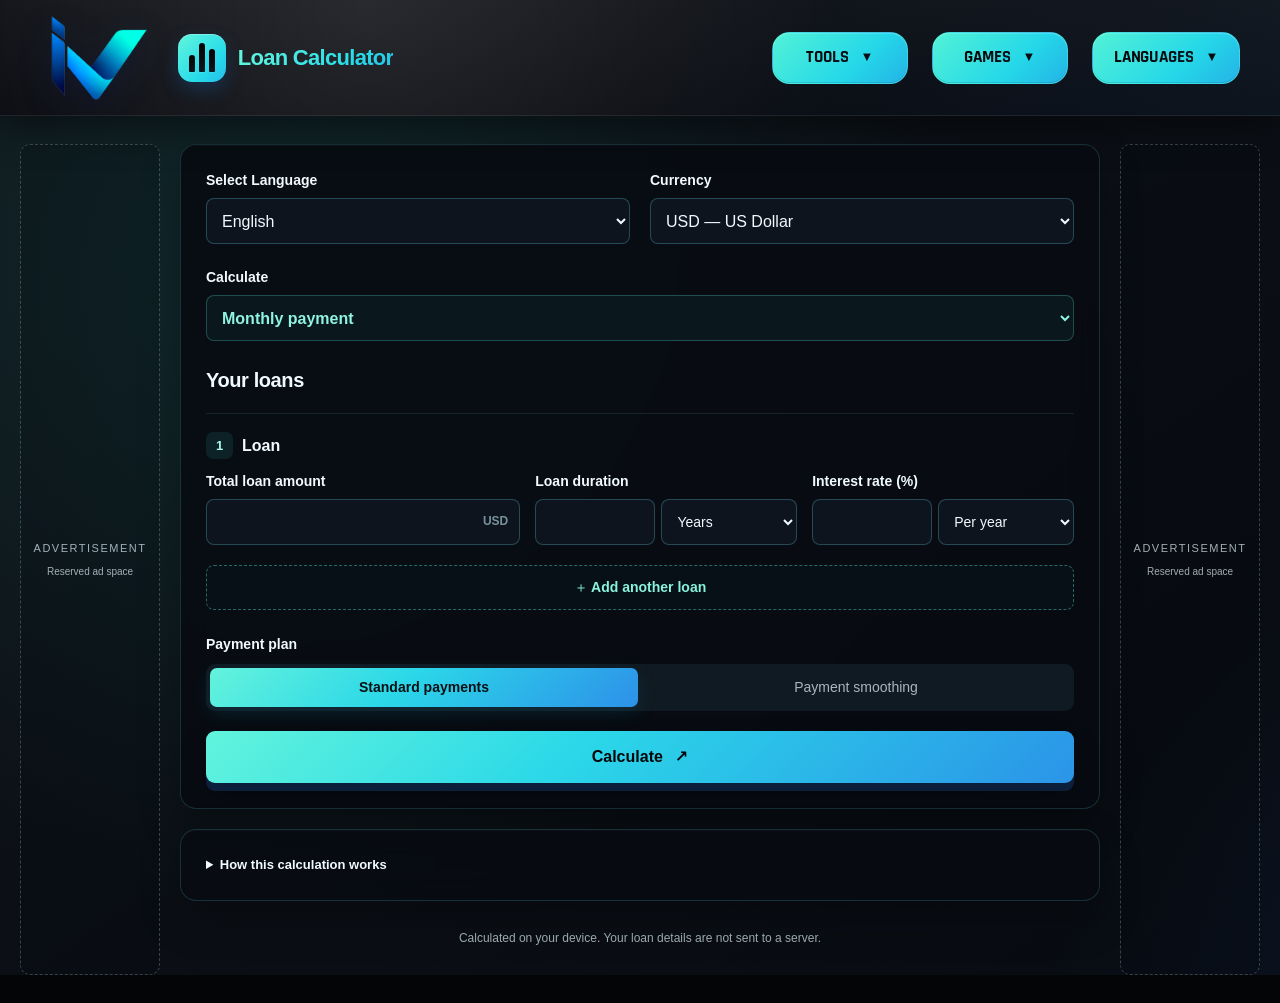
==== tools/loan-calculator/index.html @ 901861de "Add files via upload" ====
<!doctype html>
<html lang="en"><head><meta charset="utf-8"><meta name="viewport" content="width=device-width,initial-scale=1"><meta name="description" content="Compare monthly payments across multiple loans, with payment smoothing and a complete repayment schedule."><title>Loan Calculator</title><link rel="preconnect" href="https://fonts.googleapis.com"><link rel="preconnect" href="https://fonts.gstatic.com" crossorigin><link href="https://fonts.googleapis.com/css2?family=Rajdhani:wght@600;700&display=swap" rel="stylesheet"><link rel="icon" href="favicon.svg" type="image/svg+xml"><link rel="stylesheet" href="style.css"><script defer src="i18n.js"></script><script defer src="finance.js"></script><script defer src="pdf.js"></script><script defer src="excel.js"></script><script defer src="app.js"></script></head><body><div id="app"></div><noscript>This calculator requires JavaScript. / Esta calculadora precisa de JavaScript.</noscript></body></html>
---- tools/loan-calculator/style.css ----
* {
  box-sizing: border-box;
}

:root {
  font-family: Inter, Arial, system-ui, sans-serif;
  color: #eefaff;
  background: #030507;
  font-synthesis: none;
}

html {
  min-height: 100%;
  background: #030507;
}

body {
  margin: 0;
  min-height: 100vh;
  font-size: 16px;
  line-height: 1.5;
  color: #eefaff;
  background:
    radial-gradient(circle at 15% 18%, rgba(41, 222, 204, 0.12), transparent 30%),
    radial-gradient(circle at 82% 72%, rgba(38, 112, 255, 0.14), transparent 32%),
    radial-gradient(circle at 48% 108%, rgba(65, 114, 163, 0.09), transparent 38%),
    linear-gradient(145deg, #101319 0%, #090d13 38%, #05080d 68%, #010203 100%);
  background-size: 160% 160%, 160% 160%, 180% 180%, 220% 220%;
  animation: darkPageGlow 6s ease-in-out infinite alternate;
}

button,
input,
select {
  font: inherit;
}

button,
select {
  cursor: pointer;
}

button,
input,
select,
summary {
  outline-offset: 4px;
}

button:focus-visible,
input:focus-visible,
select:focus-visible,
summary:focus-visible {
  outline: 3px solid #177e69;
}

button {
  border: 0;
}

/* HEADER */

.site-header {
  position: relative;
  z-index: 30;
  min-height: 116px;
  padding: 9px clamp(20px, 3.1vw, 54px);
  display: flex;
  align-items: center;
  gap: clamp(18px, 2.2vw, 34px);
  background:
    radial-gradient(circle at 18% 2%, rgba(255,255,255,.10), transparent 28%),
    radial-gradient(circle at 78% 18%, rgba(45,151,199,.10), transparent 34%),
    radial-gradient(circle at 48% 110%, rgba(44,89,140,.13), transparent 40%),
    linear-gradient(180deg,#101217 0%,#080a0f 48%,#020305 100%);
  background-size:160% 160%,170% 170%,180% 180%,220% 220%;
  animation:headerGlow 4.4s ease-in-out infinite alternate;
  box-shadow:0 12px 36px rgba(0,0,0,.48),inset 0 -1px 0 rgba(255,255,255,.08);
}

.header-left { display:flex; align-items:center; gap:20px; min-width:0; }
.invicius-brand { position:relative; width:118px; min-width:118px; height:88px; display:flex; align-items:center; justify-content:center; text-decoration:none; }
.invicius-brand::before { content:none; }
.invicius-brand img { width:100%; height:100%; object-fit:contain; display:block; opacity:1; animation:logoChromatic 6s ease-in-out infinite alternate; filter:saturate(1.16) brightness(1.06) drop-shadow(0 9px 16px rgba(12,27,104,.24)); }

.calc-brand { display:flex; align-items:center; gap:12px; min-width:0; }
.calc-brand-mark { width:48px; height:48px; flex:0 0 auto; border-radius:14px; display:flex; align-items:flex-end; justify-content:center; gap:4px; padding:10px 9px; background:linear-gradient(135deg,#62f5dc 0%,#26dbea 28%,#258fe7 62%,#51efc8 100%); background-size:240% 240%; animation:brandFlow 6s ease-in-out infinite alternate; box-shadow:0 8px 18px rgba(23,94,177,.30),inset 0 1px 0 rgba(255,255,255,.28); }
.calc-brand-mark i { display:block; width:6px; border-radius:3px 3px 1px 1px; background:linear-gradient(135deg,#010203 0%,#0b1016 30%,#18303d 58%,#05070a 100%); background-size:240% 240%; animation:headerInkFlow 4.4s ease-in-out infinite alternate; box-shadow:0 1px 0 rgba(255,255,255,.08); }
.calc-brand-mark i:nth-child(1){height:17px}.calc-brand-mark i:nth-child(2){height:29px}.calc-brand-mark i:nth-child(3){height:23px}
.calc-brand-name { font-size:22px; font-weight:820; line-height:1.1; letter-spacing:-.7px; color:transparent; background:linear-gradient(135deg,#67f7de 0%,#27dce9 30%,#258ee6 64%,#54f0c8 100%); background-size:240% 240%; animation:brandFlow 6s ease-in-out infinite alternate; -webkit-background-clip:text; background-clip:text; white-space:nowrap; }

.header-actions { margin-left:auto; display:flex; align-items:center; justify-content:flex-end; gap:24px; }
.header-menu-wrap { position:relative; }
.header-menu-button { position:relative; min-width:136px; height:52px; display:inline-flex; align-items:center; justify-content:center; gap:12px; padding:0 21px; border:1px solid rgba(107,255,232,.34); border-radius:18px; background:linear-gradient(135deg,#52f2d6 0%,#25d7e8 26%,#248de4 58%,#385fe2 100%); background-size:240% 240%; animation:buttonFlow 6s ease-in-out infinite alternate; box-shadow:inset 0 1px 0 rgba(255,255,255,.16),inset 0 -1px 0 rgba(8,54,122,.16); color:transparent; font-family:"Rajdhani","Segoe UI",ui-sans-serif,sans-serif; font-weight:700; font-size:1.04rem; letter-spacing:.005em; text-transform:uppercase; cursor:pointer; transition:transform .18s ease,filter .18s ease,box-shadow .18s ease; }
.header-menu-button:hover,.header-menu-button:focus-visible { transform:translateY(-3px); filter:brightness(1.1) saturate(1.08); outline:none; box-shadow:inset 0 1px 0 rgba(255,255,255,.18),inset 0 -1px 0 rgba(8,54,122,.18); }
.header-menu-button:active{transform:translateY(2px);box-shadow:inset 0 1px 0 rgba(255,255,255,.12),inset 0 -1px 0 rgba(8,54,122,.20)}
.header-menu-button>span:first-child,.header-chevron { color:transparent; background:linear-gradient(135deg,#010203 0%,#0b1016 28%,#18303d 55%,#070a0e 78%,#010203 100%); background-size:240% 240%; -webkit-background-clip:text; background-clip:text; -webkit-text-fill-color:transparent; animation:headerInkFlow 4.4s ease-in-out infinite alternate; }
.header-menu-button>span:first-child{font-weight:700;letter-spacing:-.01em}.header-chevron { font-size:13px; transition:transform .16s ease; }
.header-menu-wrap.open .header-chevron { transform:rotate(180deg); }
.header-menu-panel { position:absolute; top:calc(100% + 10px); left:0; min-width:250px; padding:9px; border:1px solid rgba(75,218,239,.34); border-radius:17px; background:radial-gradient(circle at 18% 8%,rgba(255,255,255,.08),transparent 28%),radial-gradient(circle at 82% 22%,rgba(46,164,210,.08),transparent 30%),linear-gradient(160deg,rgba(18,21,27,.98),rgba(7,9,13,.99) 58%,rgba(1,2,4,.995)); backdrop-filter:blur(18px); box-shadow:0 22px 50px rgba(0,0,0,.48),inset 0 1px 0 rgba(115,230,255,.10); opacity:0; visibility:hidden; transform:translateY(-7px); transition:opacity .15s ease,transform .15s ease,visibility .15s ease; }
.header-menu-wrap.open .header-menu-panel { opacity:1; visibility:visible; transform:translateY(0); }
.header-menu-panel a,.header-menu-panel button { width:100%; min-height:45px; display:flex; align-items:center; justify-content:space-between; gap:18px; padding:10px 13px; border:0; border-radius:11px; color:transparent; text-decoration:none; text-align:start; background:linear-gradient(135deg,#7bffe8 0%,#3dd8ee 38%,#4ba7ff 72%,#7882ff 100%); -webkit-background-clip:text; background-clip:text; cursor:pointer; font-family:Bahnschrift,"Arial Narrow","Segoe UI",ui-sans-serif,sans-serif; font-weight:680; letter-spacing:.025em; }
.header-menu-panel a:hover,.header-menu-panel a:focus-visible,.header-menu-panel button:hover,.header-menu-panel button:focus-visible { background-color:rgba(58,204,235,.10); outline:none; }
.header-menu-panel small { color:#58dce9; -webkit-text-fill-color:#58dce9; }
.header-language-wrap .header-menu-panel { left:auto; right:0; width:280px; max-height:420px; overflow:auto; }
.header-language-option.active { background-color:rgba(84,215,255,.10); box-shadow:inset 0 0 0 1px rgba(91,228,239,.22); }

@keyframes pageGlow { 0%{background-position:0% 0%,100% 100%,0% 50%} 50%{background-position:26% 18%,74% 82%,52% 50%} 100%{background-position:48% 34%,58% 66%,100% 50%} }
@keyframes brandFlow { 0%{background-position:0% 42%}50%{background-position:58% 58%}100%{background-position:100% 42%} }
@keyframes buttonFlow { 0%{background-position:0% 45%}50%{background-position:58% 55%}100%{background-position:100% 45%} }
@keyframes headerGlow { 0%{background-position:0% 20%,100% 0%,0% 50%,0% 50%}100%{background-position:25% 5%,72% 24%,100% 50%,100% 50%} }

/* =========================================================
   MAIN LAYOUT
   ========================================================= */

.layout {
  width: 100%;
  max-width: none;

  margin: 28px 0;
  padding: 0 20px;

  display: grid;

  /*
    Todo o espaço que sobra é dividido igualmente
    entre a coluna esquerda e a coluna direita.

    A calculadora pode chegar no máximo a 920px.
  */
  grid-template-columns:
    minmax(0, 1fr)
    minmax(0, 920px)
    minmax(0, 1fr);

  gap: 20px;

  /*
    Faz as duas colunas laterais acompanharem
    a altura total da coluna central.
  */
  align-items: stretch;
}

main {
  min-width: 0;
}

/* =========================================================
   DESKTOP AD RAILS
   ========================================================= */

.side-rail {
  width: 100%;
  min-width: 0;

  height: auto;
  min-height: 600px;

  align-self: stretch;

  display: flex;
  flex-direction: column;
  align-items: center;
  justify-content: center;

  border: 1px dashed rgba(235, 249, 255, 0.48);
  border-radius: 10px;

  color: rgba(242, 250, 255, 0.82);
  gap: 8px;

  text-align: center;
  font-size: 12px;

  margin: 0;
}

.side-rail span {
  letter-spacing: 1.5px;
  text-transform: uppercase;
  font-size: 11px;
}

.side-rail small {
  color: rgba(235, 248, 255, 0.68);
}

/* TYPOGRAPHY */

.eyebrow {
  color: #52716f;
  font-size: 12px;
  font-weight: 700;
  letter-spacing: 2px;
  text-transform: uppercase;
}

h1 {
  font-size: 36px;
  letter-spacing: -1.3px;
  line-height: 1.15;
  margin: 9px 0 12px;
}

h2 {
  font-size: 20px;
  letter-spacing: -0.4px;
  margin: 0;
}

h3 {
  font-size: 16px;
  margin: 0;
}

.intro {
  color: #63757d;
  margin: 0 0 27px;
  max-width: 620px;
}

/* CARDS */

.card {
  background: white;
  border: 1px solid #dce5e8;
  border-radius: 16px;

  padding: 25px;
  margin-bottom: 20px;

  box-shadow: 0 3px 8px #17343d03;
}

/* PREFERENCES */

.preferences {
  display: grid;
  grid-template-columns: 1fr 1fr;
  gap: 20px;

  margin-bottom: 23px;
}

label,
.label {
  display: block;

  font-size: 14px;
  font-weight: 600;

  margin-bottom: 7px;
}

input,
select {
  width: 100%;
  height: 46px;

  border: 1px solid #cbd7db;
  border-radius: 8px;

  color: #17343d;
  background: #fff;

  padding: 9px 11px;

  min-width: 0;
}

input {
  font-variant-numeric: tabular-nums;
}

select {
  padding-inline-end: 24px;
}

/* SECTIONS */

.section-title {
  display: flex;
  align-items: center;
  justify-content: space-between;
  gap: 12px;
}

.section-title small {
  font-size: 12px;
  color: #6a7b82;
}

/* LOANS */

.loan {
  border-top: 1px solid #e6ecee;
  padding-top: 18px;
  margin-top: 18px;
}

.loan-title {
  display: flex;
  justify-content: space-between;
  align-items: center;

  margin-bottom: 12px;
}

.loan-title h3 {
  display: flex;
  align-items: center;
  gap: 9px;
}

.loan-number {
  display: inline-grid;
  place-items: center;

  background: #eaf3f1;
  color: #276553;

  width: 27px;
  height: 27px;

  border-radius: 7px;
  font-size: 13px;
}

.remove {
  background: transparent;
  color: #697d84;

  padding: 6px 8px;

  font-size: 13px;
  border-radius: 6px;
}

.remove:hover {
  background: #fff0ef;
  color: #ae3535;
}

/* FIELDS */

.fields {
  display: grid;
  grid-template-columns: 1.2fr 1fr 1fr;
  gap: 15px;
}

.pair {
  display: flex;
  gap: 6px;
}

.pair input {
  width: 47%;
}

.pair select {
  width: 53%;
  font-size: 14px;
}

.amount-wrap {
  position: relative;
}

.amount-wrap input {
  padding-inline-end: 52px;
}

.currency-tag {
  position: absolute;

  inset-inline-end: 12px;
  top: 13px;

  font-size: 12px;
  color: #697e83;
  font-weight: 600;

  pointer-events: none;
}

/* ADD LOAN */

.add {
  background: white;
  color: #22765c;

  border: 1px dashed #9cbfb2;

  width: 100%;

  border-radius: 8px;

  padding: 11px;
  margin-top: 20px;

  font-weight: 600;
  font-size: 14px;
}

.add:hover {
  background: #f1faf6;
}

/* PAYMENT MODE */

.mode-row {
  margin-top: 24px;
}

.segments {
  display: flex;

  background: #eff3f4;

  border-radius: 9px;

  padding: 4px;
  gap: 4px;

  margin-top: 9px;
}

.segments label {
  position: relative;

  flex: 1;

  text-align: center;

  padding: 9px 10px;
  margin: 0;

  border-radius: 7px;

  cursor: pointer;

  font-size: 14px;
  font-weight: 500;
}

.segments input {
  position: absolute;

  opacity: 0;

  width: 1px;
  height: 1px;
}

.segments label:has(input:checked) {
  background: #fff;

  box-shadow: 0 1px 4px #17343d1a;

  color: #19654f;
  font-weight: 650;
}

.segments label:has(input:focus-visible) {
  outline: 3px solid #177e69;
}

/* TEXT */

.hint {
  font-size: 13px;
  color: #697d84;

  margin: 11px 0 0;

  line-height: 1.6;
}

/* BUTTONS */

.calculate {
  width: 100%;

  background: #183d45;
  color: #fff;

  border-radius: 9px;

  padding: 14px 20px;
  margin-top: 20px;

  font-weight: 650;

  display: flex;
  justify-content: center;
  gap: 12px;
}

.calculate:hover {
  background: #24535c;
}

/* ERRORS */

.error {
  color: #a12b2b;
  background: #fff0ef;

  padding: 12px;

  border-radius: 8px;

  font-size: 14px;

  margin-top: 16px;
}

.error:empty {
  display: none;
}

/* RESULTS */

.result {
  border: 1px solid #badbce;
  background: #e7f5ee;

  border-radius: 16px;

  padding: 25px;

  margin-bottom: 20px;
}

.result-top {
  display: flex;
  justify-content: space-between;

  gap: 20px;

  align-items: start;
  flex-wrap: wrap;
}

.result-top > div {
  min-width: 0;
  max-width: 100%;
}

.result .eyebrow {
  letter-spacing: 1.3px;
}

.payment {
  font-size: 42px;
  font-weight: 650;

  letter-spacing: -1.8px;
  line-height: 1.2;

  margin: 10px 0 4px;

  overflow-wrap: anywhere;
}

.payment small {
  font-size: 15px;

  letter-spacing: 0;
  font-weight: 400;

  color: #53776a;
}

.badge {
  font-size: 12px;

  background: #d1eade;
  color: #285e4a;

  border-radius: 25px;

  padding: 6px 10px;

  white-space: nowrap;
}

/* STATS */

.stats {
  display: grid;
  grid-template-columns: repeat(3, 1fr);

  gap: 15px;

  border-top: 1px solid #c4ded1;

  margin-top: 23px;
  padding-top: 19px;
}

.stats dt {
  color: #53776a;
  font-size: 13px;
}

.stats dd {
  margin: 4px 0 0;

  font-size: 18px;
  font-weight: 600;

  overflow-wrap: anywhere;
}

/* PERIODS */

.period {
  display: flex;
  align-items: center;
  justify-content: space-between;

  gap: 16px;

  padding: 15px 0;

  border-bottom: 1px solid #e4ecee;
}

.period:last-child {
  border: 0;
}

.period span {
  font-size: 14px;
  color: #60757c;
}

.period strong {
  font-size: 16px;
}

.period-bar {
  height: 5px;

  background: #e4efec;

  border-radius: 8px;

  margin-top: 8px;

  overflow: hidden;
}

.period-bar i {
  display: block;

  height: 100%;

  background: #5eab91;

  border-radius: 8px;
}

.period-label {
  flex: 1;
}

/* TABLE */

.table-card {
  padding: 0;
  overflow: hidden;
}

.table-header {
  padding: 24px;

  display: flex;
  align-items: center;
  justify-content: space-between;

  gap: 14px;
}

.table-scroll {
  overflow: auto;
  max-height: 530px;
}

table {
  width: 100%;

  border-collapse: collapse;

  font-variant-numeric: tabular-nums;
  font-size: 14px;

  white-space: nowrap;
}

th,
td {
  text-align: end;

  padding: 13px 20px;

  border-bottom: 1px solid #e7edef;
}

th:first-child,
td:first-child {
  text-align: start;
}

th {
  background: #f6f8f9;
  color: #63777e;

  font-size: 12px;
  font-weight: 600;

  position: sticky;
  top: 0;
  z-index: 1;
}

tbody tr:hover {
  background: #f3f9f6;
}

tfoot {
  font-weight: 650;
  background: #f6f8f9;
}

/* PAGINATION */

.pagination {
  display: flex;
  align-items: center;
  justify-content: space-between;

  padding: 16px 23px;

  gap: 10px;

  color: #63777e;
  font-size: 13px;
}

.pagination button {
  padding: 7px 12px;

  border-radius: 6px;

  background: #edf3f1;
  color: #245c49;
}

.pagination button:disabled {
  opacity: 0.4;
  cursor: default;
}

/* DETAILS */

details {
  font-size: 13px;
  color: #63777e;
}

summary {
  cursor: pointer;

  color: #335e61;

  font-weight: 600;
}

details p {
  line-height: 1.7;
}

/* FOOTER */

footer {
  text-align: center;

  font-size: 12px;
  color: #72858b;

  padding: 8px 0 28px;
}

a {
  color: #226851;
}

/* EMPTY */

.empty {
  border: 1px dashed #c7d7d9;

  padding: 25px;

  text-align: center;

  color: #677d84;

  border-radius: 12px;

  margin-bottom: 20px;
}

[hidden] {
  display: none !important;
}

/* RTL */

[dir="rtl"] .brand {
  letter-spacing: 0;
}

[dir="rtl"] h1,
[dir="rtl"] .payment {
  letter-spacing: 0;
}

/* TARGET */

.target-control {
  margin-bottom: 24px;
}

.target-control select {
  font-weight: 600;

  background: #f4f9f7;
  border-color: #a9c9bd;
}

/* INVERSE */

.inverse-fields {
  grid-template-columns: repeat(2, minmax(0, 1fr));
}

.computed {
  display: flex;
  align-items: center;

  height: 46px;

  border: 1px dashed #a9c9bd;
  border-radius: 8px;

  color: #37765e;
  background: #f2faf6;

  padding: 9px 11px;

  font-size: 14px;

  flex: 1;
  min-width: 0;
}

.solved-list {
  margin-top: 18px;
}

.solved-list > div {
  display: flex;
  justify-content: space-between;

  gap: 14px;

  padding: 9px 0;

  border-top: 1px solid #c4ded1;
}

.solved-list span {
  font-size: 14px;
}

.solved-list strong {
  text-align: end;
}

.unknown-field label {
  color: #37765e;
}

/* NOTICES */

.amortization-notice {
  padding: 14px;

  border: 1px solid #dfc782;

  background: #fff7df;

  border-radius: 8px;

  color: #614a12;

  font-size: 14px;
  line-height: 1.6;
}

.global-payment {
  margin-bottom: 24px;

  padding: 18px;

  background: #f3f8f6;

  border-radius: 10px;
  border: 1px solid #dce8e1;
}

.payment-field {
  margin-bottom: 24px;
  max-width: 100%;
}

/* DOWNLOADS */

.download {
  margin: 0 0 20px;
}

.download:disabled {
  opacity: 0.65;
  cursor: wait;
}

a.download {
  text-decoration: none;
}

.download-actions {
  display: flex;

  gap: 12px;

  margin: 0 0 20px;
}

.download-actions .download {
  flex: 1;
  min-width: 0;

  margin: 0;
}

/* =========================================================
   MOBILE AD
   ========================================================= */

.ad-mobile {
  display: none;
}


@media (max-width: 1050px) {
  .site-header { flex-wrap:wrap; }
  .header-actions { flex:1 1 520px; gap:12px; }
  .header-menu-button { min-width:136px; height:52px; padding:0 21px; }
}

@media (max-width: 760px) {
  .site-header { padding:10px 14px 15px; gap:10px; }
  .header-left { gap:10px; }
  .invicius-brand { width:82px; min-width:82px; height:64px; }
  .calc-brand-mark { width:40px; height:40px; border-radius:12px; padding:8px; }
  .calc-brand-mark i { width:5px; }
  .calc-brand-mark i:nth-child(1){height:14px}.calc-brand-mark i:nth-child(2){height:24px}.calc-brand-mark i:nth-child(3){height:19px}
  .calc-brand-name { font-size:17px; white-space:normal; max-width:150px; }
  .header-actions { flex:1 1 100%; display:grid; grid-template-columns:1fr 1fr 1fr; gap:7px; }
  .header-menu-button { min-width:0; width:100%; height:43px; border-radius:13px; padding:0 12px; font-size:1rem; gap:12px; }
  .header-menu-panel { min-width:210px; }
}


/* =========================================================
   INVICIUS DARK THEME
   ========================================================= */

.card,
.table-card,
details.card {
  background: rgba(8, 12, 18, 0.91);
  border-color: rgba(95, 221, 232, 0.18);
  color: #eefaff;
  box-shadow: 0 18px 40px rgba(0, 0, 0, 0.30), inset 0 1px 0 rgba(255,255,255,0.025);
  backdrop-filter: blur(12px);
}

h1, h2, h3,
.label, label,
.loan-title h3,
.table-header h2,
.period strong,
.stats dd,
.solved-list strong,
summary {
  color: #f1fbff;
}

.intro,
.hint,
.section-title small,
.period span,
.stats dt,
details,
details p,
footer {
  color: rgba(222, 241, 248, 0.72);
}

input,
select {
  color: #eefaff;
  background: rgba(15, 22, 31, 0.94);
  border-color: rgba(101, 216, 228, 0.28);
}

input::placeholder { color: rgba(219, 239, 246, 0.38); }
select option { color: #eefaff; background: #0c121a; }

.target-control select,
.computed,
.global-payment {
  color: #8ff4e3;
  background: rgba(11, 28, 34, 0.82);
  border-color: rgba(93, 236, 215, 0.26);
}

.loan { border-top-color: rgba(116, 202, 218, 0.13); }
.loan-number {
  color: #a8f9e7;
  background: rgba(43, 186, 178, 0.13);
}
.remove { color: rgba(221, 240, 247, 0.64); }
.remove:hover { color: #ffaaa5; background: rgba(190, 52, 52, 0.13); }

.add {
  color: #89f2dc;
  background: rgba(8, 18, 25, 0.78);
  border-color: rgba(95, 224, 207, 0.42);
}
.add:hover { background: rgba(34, 175, 166, 0.12); }

.segments { background: rgba(18, 27, 36, 0.94); }
.segments label { color: rgba(227, 243, 249, 0.72); }
.segments label:has(input:checked) {
  color: #071014;
  background: linear-gradient(135deg,#64f3dc,#2bd7e8 45%,#2d91e9);
  box-shadow: 0 6px 18px rgba(11, 128, 158, 0.18);
}

.calculate {
  color: #020608;
  background: linear-gradient(135deg,#61f4dc 0%,#2bd8e8 42%,#2b94e8 100%);
  box-shadow: 0 8px 0 rgba(23, 74, 142, 0.36), 0 16px 28px rgba(0,0,0,0.26);
}
.calculate:hover { background: linear-gradient(135deg,#79ffe9 0%,#39e6f4 42%,#41a4f5 100%); }

.error { color: #ffbbb5; background: rgba(130, 35, 35, 0.22); }

.result {
  color: #effffb;
  background:
    radial-gradient(circle at 15% 0%, rgba(61, 238, 212, 0.12), transparent 38%),
    linear-gradient(145deg, rgba(9, 34, 36, 0.94), rgba(5, 18, 27, 0.96));
  border-color: rgba(82, 230, 203, 0.26);
  box-shadow: 0 18px 42px rgba(0,0,0,0.26);
}
.result .eyebrow,
.payment small,
.stats dt { color: rgba(169, 235, 216, 0.76); }
.payment { color: #f4fffc; }
.badge { color: #9bf8df; background: rgba(55, 191, 163, 0.15); }
.stats { border-top-color: rgba(112, 222, 198, 0.17); }

.period { border-bottom-color: rgba(106, 192, 204, 0.13); }
.period-bar { background: rgba(105, 176, 182, 0.15); }
.period-bar i { background: linear-gradient(90deg,#47d9c2,#3baeea); }

.table-scroll { scrollbar-color: rgba(83, 215, 210, .42) rgba(5, 9, 13, .55); }
table { color: #eaf7fb; }
th, td { border-bottom-color: rgba(105, 180, 196, 0.12); }
th {
  color: rgba(219, 239, 247, 0.72);
  background: #101720;
}
tbody tr:hover { background: rgba(47, 181, 184, 0.08); }
tfoot { background: #101720; }

.pagination { color: rgba(218, 239, 246, 0.68); }
.pagination button { color: #93f1dd; background: rgba(41, 171, 160, 0.13); }

a { color: #6fead8; }
.empty { color: rgba(219, 239, 247, 0.70); border-color: rgba(104, 201, 214, 0.22); background: rgba(7,12,18,.55); }

.amortization-notice {
  color: #ffe8aa;
  border-color: rgba(234, 198, 112, 0.28);
  background: rgba(121, 91, 23, 0.18);
}

.side-rail,
.ad-mobile {
  color: rgba(225, 244, 250, 0.70);
  border-color: rgba(196, 231, 240, 0.25);
  background: rgba(4, 8, 13, 0.18);
}

.currency-tag { color: rgba(185, 224, 232, 0.62); }

@keyframes darkPageGlow {
  0% { background-position: 0% 0%, 100% 100%, 50% 100%, 0% 50%; }
  50% { background-position: 24% 16%, 76% 82%, 48% 74%, 52% 50%; }
  100% { background-position: 44% 30%, 60% 64%, 52% 48%, 100% 50%; }
}

@keyframes logoChromatic {
  0% { filter: hue-rotate(-8deg) saturate(1.12) brightness(1.04) drop-shadow(0 9px 16px rgba(12,27,104,.24)); }
  50% { filter: hue-rotate(12deg) saturate(1.28) brightness(1.10) drop-shadow(0 9px 18px rgba(22,177,205,.24)); }
  100% { filter: hue-rotate(30deg) saturate(1.30) brightness(1.08) drop-shadow(0 9px 18px rgba(33,193,163,.24)); }
}

@keyframes headerInkFlow {
  0% { background-position: 0% 42%; }
  50% { background-position: 58% 58%; }
  100% { background-position: 100% 42%; }
}

/* =========================================================
   TABLET
   ========================================================= */

@media (max-width: 1150px) and (min-width: 901px) {
  .layout {
    gap: 12px;
    padding: 0 12px;
  }

  .side-rail {
    font-size: 11px;
  }

  .fields {
    gap: 10px;
  }
}

/* =========================================================
   MOBILE
   ========================================================= */

@media (max-width: 900px) {
  .layout {
    display: block;

    max-width: 800px;

    margin: 25px auto 0;

    padding: 0 20px;
  }

  .side-rail {
    display: none;
  }

  .ad-mobile {
    display: flex;

    min-height: 100px;
    width: 100%;

    margin: 0 0 20px;

    border: 1px dashed #c9d4d9;
    border-radius: 10px;

    align-items: center;
    justify-content: center;
    flex-direction: column;

    gap: 8px;

    color: #7c8b92;

    text-align: center;
    font-size: 12px;
  }

  .ad-mobile span {
    text-transform: uppercase;
    letter-spacing: 1.5px;

    font-size: 11px;
  }

  header {
    padding: 0 22px;
    height: 72px;
  }

  .header-note {
    font-size: 12px;
  }
}

/* =========================================================
   SMALL MOBILE
   ========================================================= */

@media (max-width: 560px) {
  .layout {
    padding: 0 14px;
  }

  .card,
  .result {
    padding: 20px;
  }

  h1 {
    font-size: 30px;
  }

  .intro {
    font-size: 14px;
  }

  .preferences {
    gap: 12px;
  }

  .fields {
    grid-template-columns: 1fr;
    gap: 14px;
  }

  .pair input {
    width: 60%;
  }

  .pair select {
    width: 40%;
  }

  .payment {
    font-size: 30px;
  }

  .stats {
    grid-template-columns: 1fr;
    gap: 12px;
  }

  .stats div {
    display: flex;
    justify-content: space-between;
    gap: 10px;
    align-items: center;
  }

  .stats dd {
    font-size: 16px;
    margin: 0;
  }

  .badge {
    white-space: normal;
    text-align: center;
  }

  .header-note {
    display: none;
  }

  .table-header {
    padding: 20px;
  }

  .segments label {
    font-size: 13px;
    padding: 9px 6px;
  }

  .preferences select {
    font-size: 14px;
  }

  th,
  td {
    padding: 12px;
  }

  .result-top {
    gap: 8px;
  }

  .pagination {
    padding: 15px 12px;
  }

  .section-title {
    align-items: start;
  }

  .inverse-fields {
    grid-template-columns: 1fr;
  }

  .solved-list > div {
    flex-wrap: wrap;
  }

  .brand {
    white-space: nowrap;
  }

  .download-actions {
    flex-direction: column;
  }
}

/* ANIMATION */

@media (prefers-reduced-motion: no-preference) {
  button {
    transition: background 0.15s ease;
  }
}


@media (prefers-reduced-motion: reduce) {
  body, .invicius-brand::before, .invicius-brand img, .calc-brand-mark, .calc-brand-mark i, .calc-brand-name, .header-menu-button, .header-menu-button>span:first-child, .header-chevron, .site-header { animation: none !important; }
}
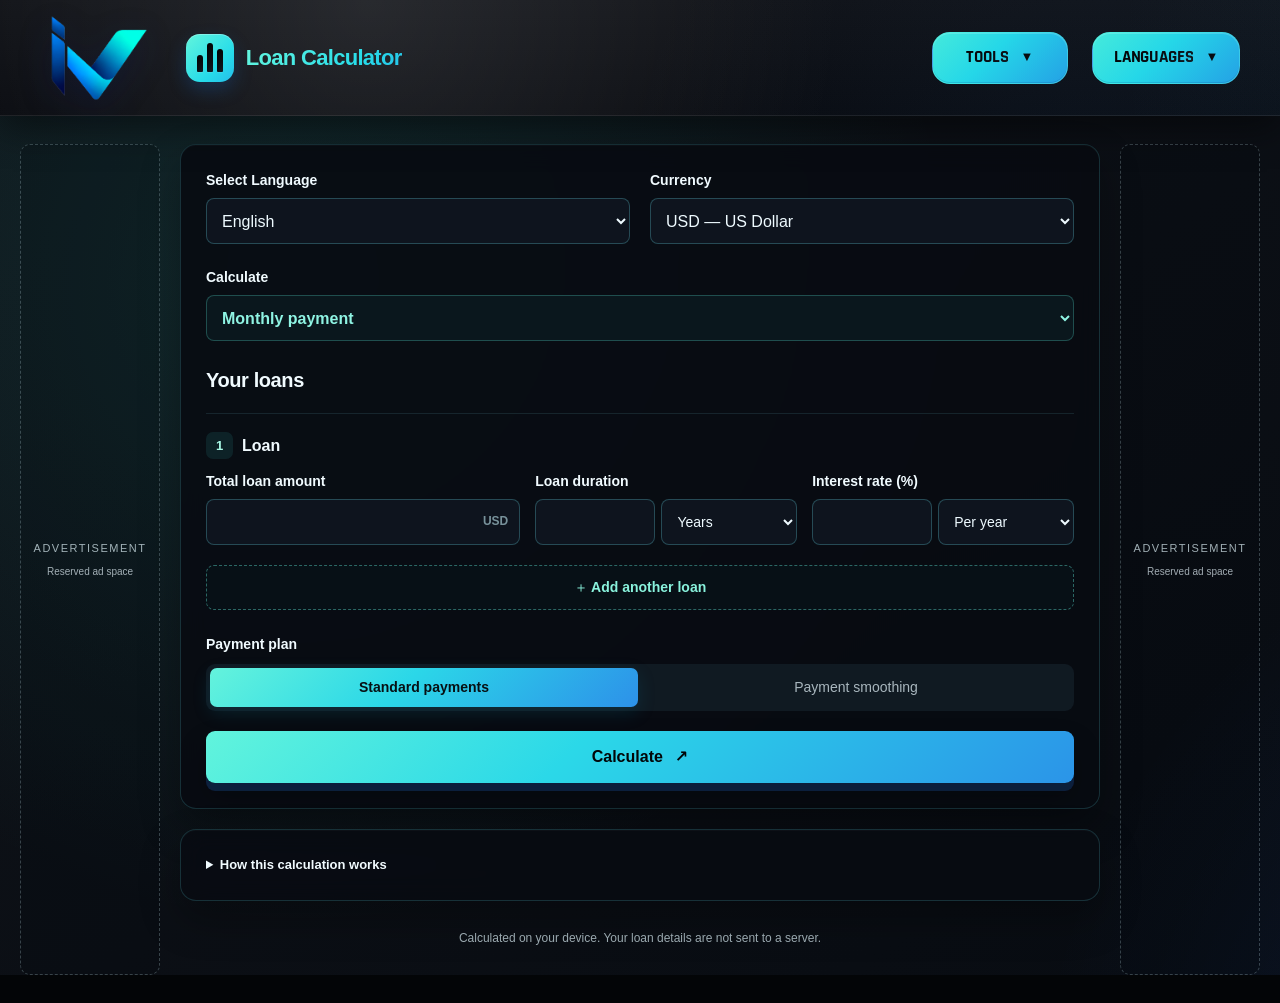
==== commit 357618a4: "Add files via upload" ====
--- a/tools/loan-calculator/index.html
+++ b/tools/loan-calculator/index.html
@@ -1,2 +1,2 @@
 <!doctype html>
-<html lang="en"><head><meta charset="utf-8"><meta name="viewport" content="width=device-width,initial-scale=1"><meta name="description" content="Compare monthly payments across multiple loans, with payment smoothing and a complete repayment schedule."><title>Loan Calculator</title><link rel="preconnect" href="https://fonts.googleapis.com"><link rel="preconnect" href="https://fonts.gstatic.com" crossorigin><link href="https://fonts.googleapis.com/css2?family=Rajdhani:wght@600;700&display=swap" rel="stylesheet"><link rel="icon" href="favicon.svg" type="image/svg+xml"><link rel="stylesheet" href="style.css"><script defer src="i18n.js"></script><script defer src="finance.js"></script><script defer src="pdf.js"></script><script defer src="excel.js"></script><script defer src="app.js"></script></head><body><div id="app"></div><noscript>This calculator requires JavaScript. / Esta calculadora precisa de JavaScript.</noscript></body></html>
+<html lang="en"><head><meta charset="utf-8"><meta http-equiv="Cache-Control" content="no-cache, no-store, must-revalidate"><meta http-equiv="Pragma" content="no-cache"><meta http-equiv="Expires" content="0"><meta name="viewport" content="width=device-width,initial-scale=1"><meta name="description" content="Compare monthly payments across multiple loans, with payment smoothing and a complete repayment schedule."><title>Loan Calculator</title><link rel="preconnect" href="https://fonts.googleapis.com"><link rel="preconnect" href="https://fonts.gstatic.com" crossorigin><link href="https://fonts.googleapis.com/css2?family=Rajdhani:wght@600;700&display=swap" rel="stylesheet"><link rel="icon" href="favicon.svg" type="image/svg+xml"><link rel="stylesheet" href="style.css?v=17"><script defer src="i18n.js?v=17"></script><script defer src="finance.js?v=17"></script><script defer src="pdf.js?v=17"></script><script defer src="excel.js?v=17"></script><script defer src="app.js?v=17"></script></head><body><div id="app"></div><noscript>This calculator requires JavaScript. / Esta calculadora precisa de JavaScript.</noscript></body></html>
--- a/tools/loan-calculator/style.css
+++ b/tools/loan-calculator/style.css
@@ -1349,3 +1349,190 @@
 @media (prefers-reduced-motion: reduce) {
   body, .invicius-brand::before, .invicius-brand img, .calc-brand-mark, .calc-brand-mark i, .calc-brand-name, .header-menu-button, .header-menu-button>span:first-child, .header-chevron, .site-header { animation: none !important; }
 }
+
+
+/* =========================================================
+   SHARED INVICIUS HEADER — exact home header on calculator
+   The only calculator-specific addition is .calc-brand.
+   ========================================================= */
+.site-header {
+  position: relative;
+  z-index: 30;
+  min-height: 116px;
+  padding: 9px clamp(20px, 3.1vw, 54px);
+  display: flex;
+  align-items: center;
+  gap: clamp(18px, 2.2vw, 34px);
+  background:
+    radial-gradient(circle at 18% 2%, rgba(255, 255, 255, 0.10), transparent 28%),
+    radial-gradient(circle at 78% 18%, rgba(45, 151, 199, 0.10), transparent 34%),
+    radial-gradient(circle at 48% 110%, rgba(44, 89, 140, 0.13), transparent 40%),
+    linear-gradient(180deg, #101217 0%, #080a0f 48%, #020305 100%);
+  background-size: 160% 160%, 170% 170%, 180% 180%, 220% 220%;
+  animation: headerGlow 4.4s ease-in-out infinite alternate;
+  box-shadow: 0 12px 36px rgba(0,0,0,.48), inset 0 -1px 0 rgba(255,255,255,.08);
+}
+
+.brand-link {
+  position: relative;
+  z-index: 2;
+  display: flex;
+  align-items: center;
+  justify-content: center;
+  width: 118px;
+  min-width: 118px;
+  height: 88px;
+  margin: 0;
+  background: transparent;
+  box-shadow: none;
+  border-radius: 0;
+  overflow: visible;
+  text-decoration: none;
+}
+.brand-link::before { content: none; }
+.brand-link img {
+  width: 100%; height: 100%; object-fit: contain; display: block; opacity: 1;
+  animation: logoChromatic 6s ease-in-out infinite alternate;
+  filter: saturate(1.16) brightness(1.06) drop-shadow(0 9px 16px rgba(12,27,104,.24));
+}
+
+/* Calculator identity is the only extra element in this header. */
+.calc-brand { display:flex; align-items:center; gap:12px; min-width:0; flex:0 1 auto; }
+
+.header-actions {
+  margin-left: auto;
+  display: flex;
+  align-items: center;
+  justify-content: flex-end;
+  gap: 24px;
+}
+.nav-cluster { display:flex; align-items:center; gap:24px; }
+.menu-wrap { position:relative; }
+
+.menu-button {
+  position: relative;
+  isolation: isolate;
+  overflow: hidden;
+  min-width: 136px;
+  height: 52px;
+  display: inline-flex;
+  align-items: center;
+  justify-content: center;
+  gap: 12px;
+  padding: 0 21px;
+  border: 1px solid rgba(107,255,232,.34);
+  border-radius: 18px;
+  background: linear-gradient(135deg,#52f2d6 0%,#25d7e8 26%,#248de4 58%,#385fe2 100%);
+  background-size: 240% 240%;
+  background-position: 0% 50%;
+  animation: buttonFlow 6s ease-in-out infinite alternate;
+  box-shadow: inset 0 1px 0 rgba(255,255,255,.16), inset 0 -1px 0 rgba(8,54,122,.16);
+  font-family: "Rajdhani", "Segoe UI", ui-sans-serif, sans-serif;
+  font-weight: 700;
+  font-size: 1.04rem;
+  letter-spacing: .005em;
+  text-transform: uppercase;
+  cursor: pointer;
+  transition: transform 180ms ease, filter 180ms ease, box-shadow 180ms ease;
+}
+.menu-button > span:first-child,
+.menu-button .chevron {
+  color: transparent;
+  background: linear-gradient(135deg,#010203 0%,#0b1016 28%,#18303d 55%,#070a0e 78%,#010203 100%);
+  background-size: 240% 240%;
+  -webkit-background-clip: text;
+  background-clip: text;
+  -webkit-text-fill-color: transparent;
+  animation: headerInkFlow 4.4s ease-in-out infinite alternate;
+  text-shadow: none;
+}
+.menu-button > span:first-child { font-size:1em; font-weight:700; letter-spacing:-.01em; }
+.menu-button:hover,.menu-button:focus-visible {
+  transform: translateY(-3px);
+  filter: brightness(1.10) saturate(1.08);
+  box-shadow: inset 0 1px 0 rgba(255,255,255,.18), inset 0 -1px 0 rgba(8,54,122,.18);
+  outline: none;
+}
+.menu-button:active {
+  transform: translateY(4px);
+  box-shadow: inset 0 1px 0 rgba(255,255,255,.12), inset 0 -1px 0 rgba(8,54,122,.20);
+}
+.menu-button .chevron { font-size:13px; transition:transform 160ms ease; }
+.menu-wrap.open .menu-button .chevron { transform:rotate(180deg); }
+
+.menu-panel {
+  position:absolute;
+  top:calc(100% + 10px);
+  left:0;
+  min-width:250px;
+  padding:9px;
+  border:1px solid rgba(75,218,239,.38);
+  border-radius:17px;
+  background:
+    radial-gradient(circle at 18% 8%, rgba(255,255,255,.08), transparent 28%),
+    radial-gradient(circle at 82% 22%, rgba(46,164,210,.08), transparent 30%),
+    linear-gradient(160deg, rgba(18,21,27,.98), rgba(7,9,13,.99) 58%, rgba(1,2,4,.995));
+  backdrop-filter:blur(18px);
+  box-shadow:0 22px 50px rgba(0,0,0,.48), inset 0 1px 0 rgba(115,230,255,.10);
+  opacity:0;
+  visibility:hidden;
+  transform:translateY(-7px);
+  transition:opacity 150ms ease, transform 150ms ease, visibility 150ms ease;
+}
+.menu-wrap.open .menu-panel { opacity:1; visibility:visible; transform:translateY(0); }
+.menu-panel a,.menu-panel button {
+  width:100%; min-height:45px;
+  display:flex; align-items:center; justify-content:space-between; gap:18px;
+  padding:10px 13px;
+  color:transparent;
+  text-decoration:none;
+  text-align:start;
+  border:0;
+  border-radius:11px;
+  background:linear-gradient(135deg,#7bffe8 0%,#3dd8ee 38%,#4ba7ff 72%,#7882ff 100%);
+  -webkit-background-clip:text;
+  background-clip:text;
+  cursor:pointer;
+  font-family:Inter,Arial,system-ui,sans-serif;
+  font-size:15px;
+  font-weight:700;
+  line-height:1.25;
+}
+.menu-panel a:hover,.menu-panel a:focus-visible,.menu-panel button:hover,.menu-panel button:focus-visible {
+  background-color:rgba(58,204,235,.10);
+  outline:none;
+}
+.menu-panel small { color:#58dce9; -webkit-text-fill-color:#58dce9; }
+.language-wrap { justify-self:end; }
+.language-wrap .menu-panel { left:auto; right:0; width:280px; max-height:420px; overflow:auto; }
+.language-option.active { background-color:rgba(84,215,255,.10); box-shadow:inset 0 0 0 1px rgba(91,228,239,.22); }
+
+@media (max-width:1100px) {
+  .site-header { flex-wrap:nowrap; }
+  .header-actions { flex:0 1 auto; gap:12px; }
+  .nav-cluster { gap:12px; }
+}
+@media (max-width:900px) {
+  .site-header { min-height:auto; flex-wrap:wrap; gap:12px; padding:12px 14px 17px; }
+  .brand-link { width:92px; min-width:92px; height:72px; margin:0; border-radius:0; }
+  .calc-brand { gap:10px; }
+  .calc-brand-mark { width:40px; height:40px; border-radius:12px; padding:8px; }
+  .calc-brand-mark i { width:5px; }
+  .calc-brand-mark i:nth-child(1){height:14px}.calc-brand-mark i:nth-child(2){height:24px}.calc-brand-mark i:nth-child(3){height:19px}
+  .calc-brand-name { font-size:17px; white-space:normal; max-width:150px; }
+  .header-actions { margin-left:auto; flex:1 1 520px; display:grid; grid-template-columns:minmax(0,2fr) minmax(150px,1fr); gap:8px; }
+  .nav-cluster { display:grid; grid-template-columns:1fr; gap:8px; }
+  .language-wrap { justify-self:stretch; }
+  .language-wrap .menu-button { width:100%; }
+  .language-wrap .menu-panel { right:0; left:0; width:auto; }
+  .menu-button { min-width:0; width:100%; height:43px; border-radius:13px; padding:0 12px; }
+  .menu-panel { min-width:220px; }
+}
+@media (max-width:520px) {
+  .brand-link { width:80px; min-width:80px; height:64px; border-radius:0; }
+  .nav-cluster { gap:6px; }
+  .menu-button { font-size:13px; }
+}
+@media (prefers-reduced-motion:reduce) {
+  .site-header,.brand-link img,.menu-button,.menu-button>span:first-child,.menu-button .chevron { animation:none !important; }
+}
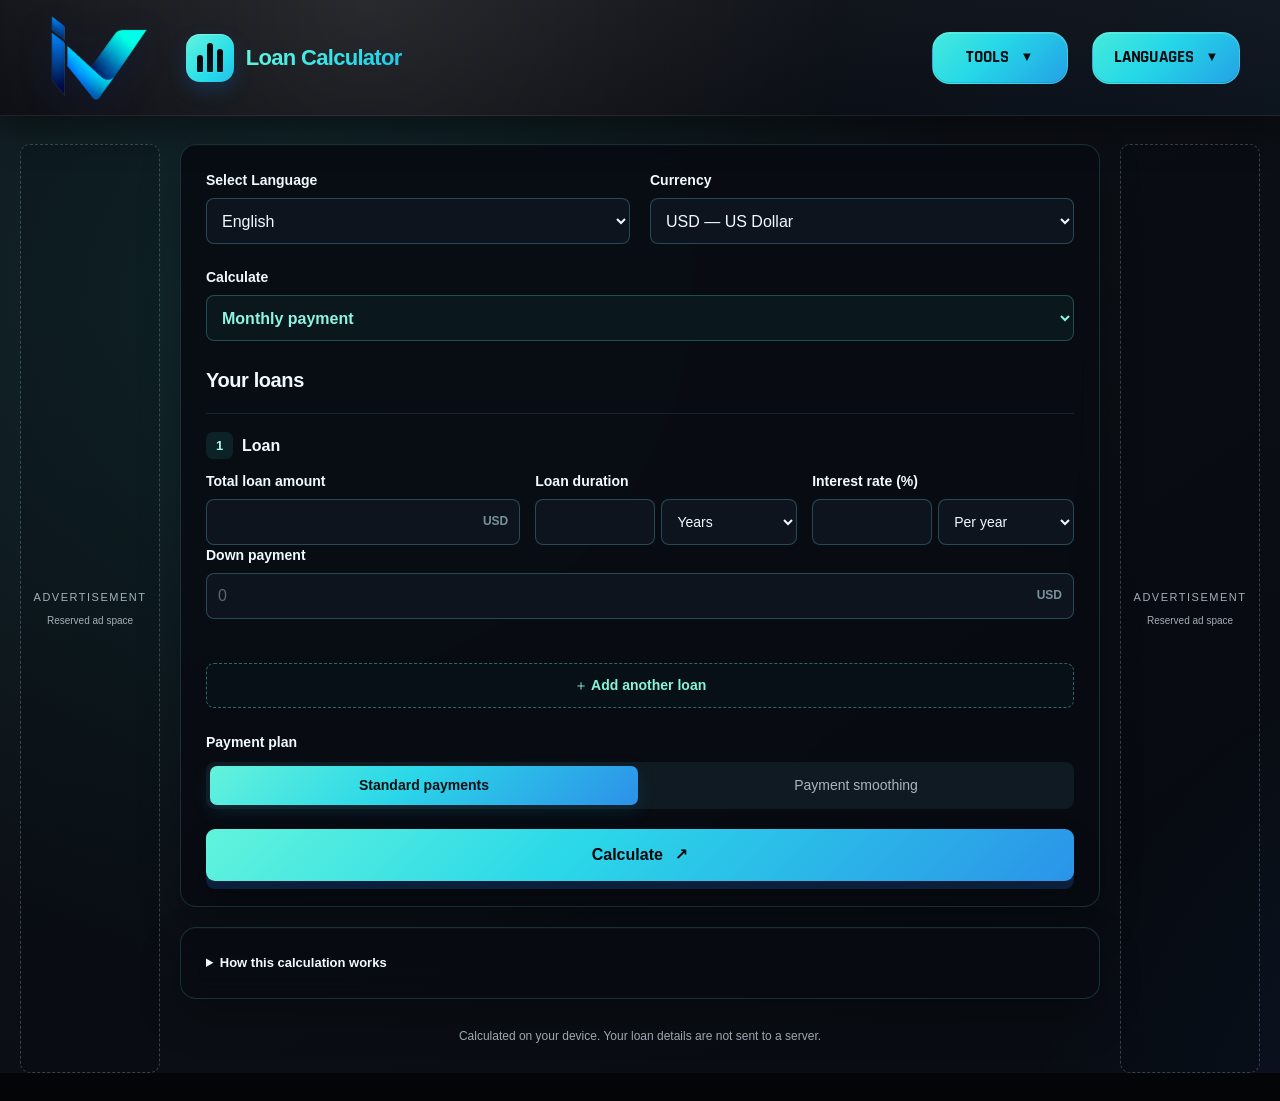
==== commit 328fca28: "Add files via upload" ====
--- a/tools/loan-calculator/index.html
+++ b/tools/loan-calculator/index.html
@@ -1,2 +1,195 @@
 <!doctype html>
-<html lang="en"><head><meta charset="utf-8"><meta http-equiv="Cache-Control" content="no-cache, no-store, must-revalidate"><meta http-equiv="Pragma" content="no-cache"><meta http-equiv="Expires" content="0"><meta name="viewport" content="width=device-width,initial-scale=1"><meta name="description" content="Compare monthly payments across multiple loans, with payment smoothing and a complete repayment schedule."><title>Loan Calculator</title><link rel="preconnect" href="https://fonts.googleapis.com"><link rel="preconnect" href="https://fonts.gstatic.com" crossorigin><link href="https://fonts.googleapis.com/css2?family=Rajdhani:wght@600;700&display=swap" rel="stylesheet"><link rel="icon" href="favicon.svg" type="image/svg+xml"><link rel="stylesheet" href="style.css?v=17"><script defer src="i18n.js?v=17"></script><script defer src="finance.js?v=17"></script><script defer src="pdf.js?v=17"></script><script defer src="excel.js?v=17"></script><script defer src="app.js?v=17"></script></head><body><div id="app"></div><noscript>This calculator requires JavaScript. / Esta calculadora precisa de JavaScript.</noscript></body></html>
+<html lang="en">
+<head>
+  <meta charset="utf-8">
+  <meta http-equiv="Cache-Control" content="no-cache, no-store, must-revalidate">
+  <meta http-equiv="Pragma" content="no-cache">
+  <meta http-equiv="Expires" content="0">
+  <meta name="viewport" content="width=device-width,initial-scale=1">
+  <meta name="description" content="Compare monthly payments across multiple loans, with payment smoothing and a complete repayment schedule.">
+  <title>Loan Calculator</title>
+
+  <link rel="preconnect" href="https://fonts.googleapis.com">
+  <link rel="preconnect" href="https://fonts.gstatic.com" crossorigin>
+  <link href="https://fonts.googleapis.com/css2?family=Rajdhani:wght@600;700&display=swap" rel="stylesheet">
+
+  <link rel="icon" href="favicon.svg" type="image/svg+xml">
+  <link rel="stylesheet" href="style.css?v=17">
+
+  <script defer src="i18n.js?v=17"></script>
+  <script defer src="finance.js?v=17"></script>
+  <script defer src="pdf.js?v=17"></script>
+  <script defer src="excel.js?v=17"></script>
+  <script defer src="app.js?v=17"></script>
+</head>
+<body>
+  <div id="app"></div>
+
+  <noscript>
+    This calculator requires JavaScript. / Esta calculadora precisa de JavaScript.
+  </noscript>
+
+  <script>
+    /*
+      Invicius Loan Calculator — V18
+      Down payment / Entrada
+
+      This extension runs after the existing deferred calculator scripts.
+      It changes only one thing in the calculation:
+          financed amount = declared amount - down payment
+
+      When "Amount" itself is the unknown target, the down-payment field is
+      hidden to avoid ambiguity in the inverse calculation.
+    */
+    window.addEventListener('DOMContentLoaded', () => {
+      const DOWN_PAYMENT_I18N_V18 = {
+        en: 'Down payment',
+        zh: '首付款',
+        hi: 'अग्रिम भुगतान',
+        es: 'Pago inicial',
+        ar: 'الدفعة المقدمة',
+        fr: 'Apport personnel',
+        ru: 'Первоначальный взнос',
+        bn: 'ডাউন পেমেন্ট',
+        pt: 'Entrada',
+        id: 'Uang muka',
+        ur: 'پیشگی ادائیگی'
+      };
+
+      const downPaymentLabelV18 = () =>
+        DOWN_PAYMENT_I18N_V18[state.lang] || DOWN_PAYMENT_I18N_V18.en;
+
+      function downPaymentValueV18(loan) {
+        const raw = String(loan?.downPayment ?? '').trim();
+        if (!raw) return 0;
+
+        const normalized = numeric(raw);
+
+        if (!/^\d+(?:\.\d{1,2})?$/.test(normalized)) {
+          throw Error('invalidSolver');
+        }
+
+        const value = Number(normalized);
+
+        if (!Number.isFinite(value) || value < 0 || value > 1e12) {
+          throw Error('invalidSolver');
+        }
+
+        return value;
+      }
+
+      const originalPreparedV18 = prepared;
+      const originalLoanFormV18 = loanForm;
+      const originalPdfReportV18 = pdfReport;
+      const originalExcelDownloadV18 = LoanExcel.download.bind(LoanExcel);
+
+      prepared = function preparedWithDownPayment() {
+        const loans = originalPreparedV18();
+
+        if (state.target === 'amount') {
+          return loans;
+        }
+
+        return loans.map((loan, index) => {
+          const downPayment = downPaymentValueV18(state.loans[index]);
+          const grossAmount = Number(loan.amount);
+
+          if (!Number.isFinite(grossAmount) || downPayment >= grossAmount) {
+            throw Error('invalidSolver');
+          }
+
+          return {
+            ...loan,
+            amount: String(grossAmount - downPayment)
+          };
+        });
+      };
+
+      loanForm = function loanFormWithDownPayment(loan, index) {
+        const original = originalLoanFormV18(loan, index);
+
+        if (state.target === 'amount') {
+          return original;
+        }
+
+        const downPayment = `
+          <div class="payment-field">
+            <label for="down-payment-${loan.id}">${downPaymentLabelV18()}</label>
+            <div class="amount-wrap">
+              <input
+                id="down-payment-${loan.id}"
+                data-field="downPayment"
+                type="text"
+                inputmode="decimal"
+                value="${escapeHTML(loan.downPayment ?? '')}"
+                placeholder="0"
+                autocomplete="off"
+              >
+              <span class="currency-tag">${state.currency}</span>
+            </div>
+          </div>
+        `;
+
+        return original.replace('</section>', `${downPayment}</section>`);
+      };
+
+      pdfReport = function pdfReportWithDownPayment() {
+        const report = originalPdfReportV18();
+
+        if (state.target !== 'amount') {
+          report.inputs = report.inputs.map((lines, index) => {
+            const copy = [...lines];
+
+            copy.splice(
+              2,
+              0,
+              `${downPaymentLabelV18()}: ${money(
+                downPaymentValueV18(state.loans[index])
+              )}`
+            );
+
+            return copy;
+          });
+        }
+
+        return report;
+      };
+
+      LoanExcel.download = async function downloadWithDownPayment(
+        exportState,
+        words,
+        math
+      ) {
+        if (exportState.target === 'amount') {
+          return originalExcelDownloadV18(exportState, words, math);
+        }
+
+        const adjustedState = {
+          ...exportState,
+          loans: exportState.loans.map(loan => {
+            const grossAmount = Number(numeric(loan.amount));
+            const downPayment = downPaymentValueV18(loan);
+
+            if (!Number.isFinite(grossAmount) || downPayment >= grossAmount) {
+              throw Error('invalidSolver');
+            }
+
+            return {
+              ...loan,
+              amount: String(grossAmount - downPayment)
+            };
+          })
+        };
+
+        return originalExcelDownloadV18(adjustedState, words, math);
+      };
+
+      /*
+        app.js has already rendered the calculator once. Render again now so
+        the new Down payment / Entrada field appears immediately.
+      */
+      render();
+    });
+  </script>
+</body>
+</html>
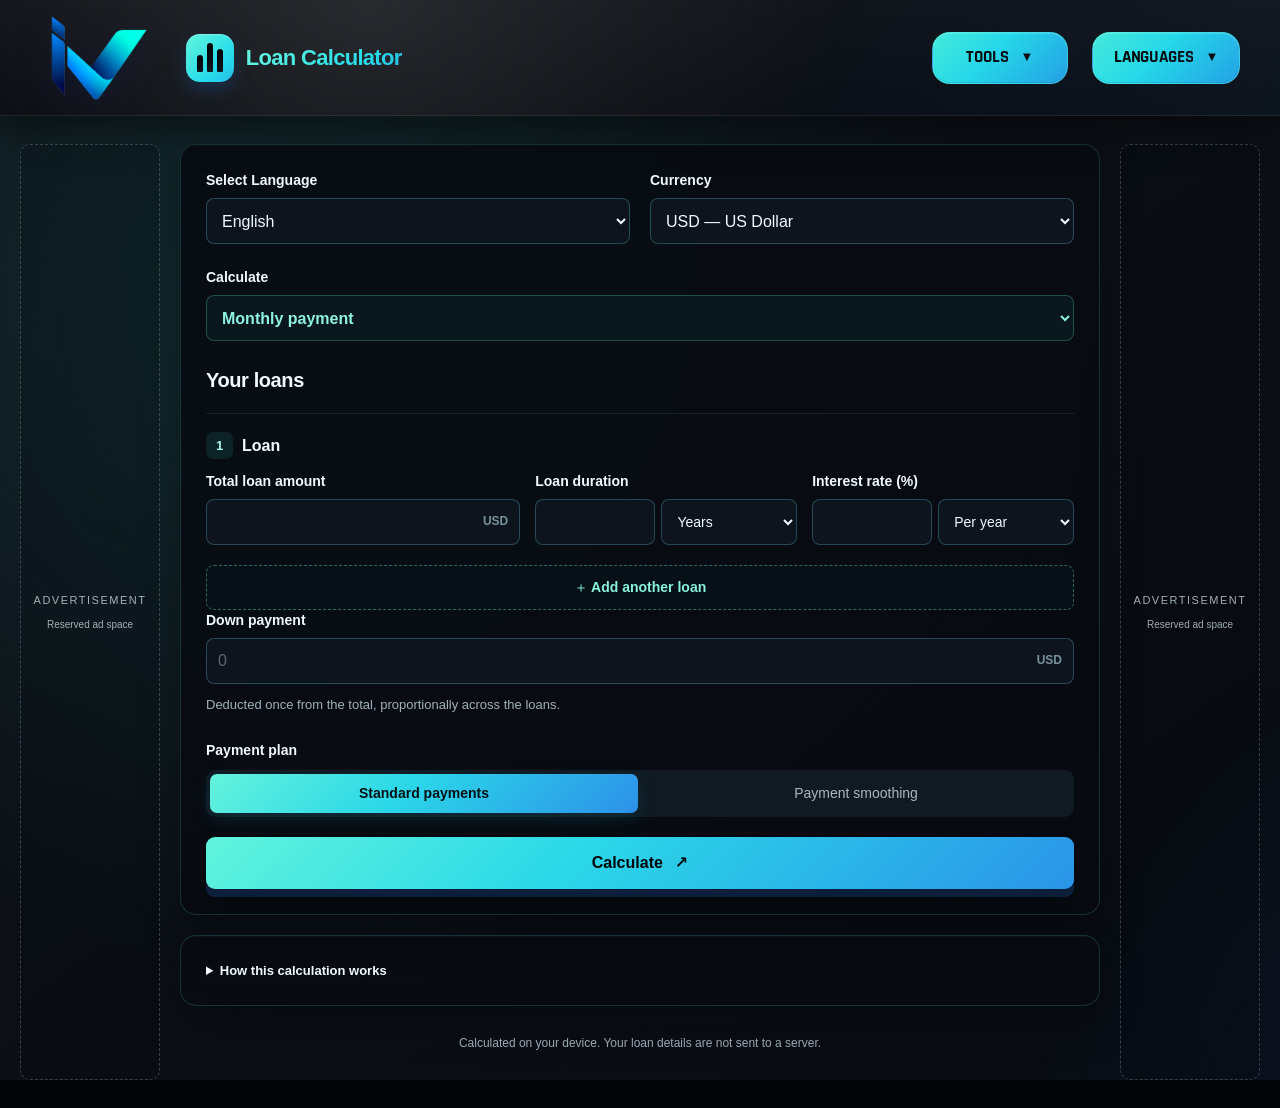
==== commit 468a3313: "Add files via upload" ====
--- a/tools/loan-calculator/index.html
+++ b/tools/loan-calculator/index.html
@@ -30,164 +30,75 @@
   </noscript>
 
   <script>
-    /*
-      Invicius Loan Calculator — V18
-      Down payment / Entrada
-
-      This extension runs after the existing deferred calculator scripts.
-      It changes only one thing in the calculation:
-          financed amount = declared amount - down payment
-
-      When "Amount" itself is the unknown target, the down-payment field is
-      hidden to avoid ambiguity in the inverse calculation.
-    */
+    // V19: one down payment for the complete group of loans.
     window.addEventListener('DOMContentLoaded', () => {
-      const DOWN_PAYMENT_I18N_V18 = {
-        en: 'Down payment',
-        zh: '首付款',
-        hi: 'अग्रिम भुगतान',
-        es: 'Pago inicial',
-        ar: 'الدفعة المقدمة',
-        fr: 'Apport personnel',
-        ru: 'Первоначальный взнос',
-        bn: 'ডাউন পেমেন্ট',
-        pt: 'Entrada',
-        id: 'Uang muka',
-        ur: 'پیشگی ادائیگی'
+      const labels = {
+        en:'Down payment', zh:'首付款', hi:'अग्रिम भुगतान',
+        es:'Pago inicial', ar:'الدفعة المقدمة', fr:'Apport personnel',
+        ru:'Первоначальный взнос', bn:'ডাউন পেমেন্ট', pt:'Entrada',
+        id:'Uang muka', ur:'پیشگی ادائیگی'
       };
-
-      const downPaymentLabelV18 = () =>
-        DOWN_PAYMENT_I18N_V18[state.lang] || DOWN_PAYMENT_I18N_V18.en;
-
-      function downPaymentValueV18(loan) {
-        const raw = String(loan?.downPayment ?? '').trim();
-        if (!raw) return 0;
-
-        const normalized = numeric(raw);
-
-        if (!/^\d+(?:\.\d{1,2})?$/.test(normalized)) {
+      const hints = {
+        en:'Deducted once from the total, proportionally across the loans.',
+        pt:'Descontada uma única vez do total, proporcionalmente entre os empréstimos.',
+        fr:'Déduit une seule fois du total, proportionnellement entre les prêts.',
+        es:'Se descuenta una sola vez del total, proporcionalmente entre los préstamos.'
+      };
+      const label = () => labels[state.lang] || labels.en;
+      state.downPayment = '';
+      function value(raw) {
+        if (!String(raw ?? '').trim()) return 0;
+        const normalized = numeric(String(raw));
+        if (!/^\d+(?:\.\d{1,2})?$/.test(normalized)) throw Error('invalidSolver');
+        const amount = Number(normalized);
+        if (!Number.isFinite(amount) || amount < 0 || amount > 1e12) throw Error('invalidSolver');
+        return amount;
+      }
+      function deduct(loans, raw) {
+        const payment = value(raw);
+        if (!payment) return loans;
+        const amounts = loans.map(loan => Number(numeric(String(loan.amount))));
+        const total = amounts.reduce((sum, amount) => sum + amount, 0);
+        if (amounts.some(amount => !Number.isFinite(amount) || amount <= 0) || payment >= total)
           throw Error('invalidSolver');
-        }
-
-        const value = Number(normalized);
-
-        if (!Number.isFinite(value) || value < 0 || value > 1e12) {
-          throw Error('invalidSolver');
-        }
-
-        return value;
+        return loans.map((loan, index) => ({...loan, amount:String(amounts[index] * (1 - payment / total))}));
       }
-
-      const originalPreparedV18 = prepared;
-      const originalLoanFormV18 = loanForm;
-      const originalPdfReportV18 = pdfReport;
-      const originalExcelDownloadV18 = LoanExcel.download.bind(LoanExcel);
-
-      prepared = function preparedWithDownPayment() {
-        const loans = originalPreparedV18();
-
-        if (state.target === 'amount') {
-          return loans;
-        }
-
-        return loans.map((loan, index) => {
-          const downPayment = downPaymentValueV18(state.loans[index]);
-          const grossAmount = Number(loan.amount);
-
-          if (!Number.isFinite(grossAmount) || downPayment >= grossAmount) {
-            throw Error('invalidSolver');
-          }
-
-          return {
-            ...loan,
-            amount: String(grossAmount - downPayment)
-          };
-        });
+      const basePrepared = prepared;
+      prepared = function () {
+        const loans = basePrepared();
+        return state.target === 'amount' ? loans : deduct(loans, state.downPayment);
       };
-
-      loanForm = function loanFormWithDownPayment(loan, index) {
-        const original = originalLoanFormV18(loan, index);
-
-        if (state.target === 'amount') {
-          return original;
-        }
-
-        const downPayment = `
-          <div class="payment-field">
-            <label for="down-payment-${loan.id}">${downPaymentLabelV18()}</label>
+      const baseRender = render;
+      render = function () {
+        baseRender();
+        if (state.target === 'amount') return;
+        document.querySelector('#add-loan').insertAdjacentHTML('afterend', `
+          <div class="payment-field" id="down-payment-section">
+            <label for="down-payment">${label()}</label>
             <div class="amount-wrap">
-              <input
-                id="down-payment-${loan.id}"
-                data-field="downPayment"
-                type="text"
-                inputmode="decimal"
-                value="${escapeHTML(loan.downPayment ?? '')}"
-                placeholder="0"
-                autocomplete="off"
-              >
+              <input id="down-payment" type="text" inputmode="decimal"
+                value="${escapeHTML(state.downPayment)}" placeholder="0" autocomplete="off">
               <span class="currency-tag">${state.currency}</span>
             </div>
-          </div>
-        `;
-
-        return original.replace('</section>', `${downPayment}</section>`);
+            <p class="hint">${hints[state.lang] || hints.en}</p>
+          </div>`);
       };
-
-      pdfReport = function pdfReportWithDownPayment() {
-        const report = originalPdfReportV18();
-
-        if (state.target !== 'amount') {
-          report.inputs = report.inputs.map((lines, index) => {
-            const copy = [...lines];
-
-            copy.splice(
-              2,
-              0,
-              `${downPaymentLabelV18()}: ${money(
-                downPaymentValueV18(state.loans[index])
-              )}`
-            );
-
-            return copy;
-          });
-        }
-
+      document.addEventListener('input', event => {
+        if (event.target.id !== 'down-payment') return;
+        state.downPayment = event.target.value;
+        invalidate();
+      });
+      const basePdf = pdfReport;
+      pdfReport = function () {
+        const report = basePdf();
+        if (state.target !== 'amount') report.summary.push([label(), money(value(state.downPayment))]);
         return report;
       };
-
-      LoanExcel.download = async function downloadWithDownPayment(
-        exportState,
-        words,
-        math
-      ) {
-        if (exportState.target === 'amount') {
-          return originalExcelDownloadV18(exportState, words, math);
-        }
-
-        const adjustedState = {
-          ...exportState,
-          loans: exportState.loans.map(loan => {
-            const grossAmount = Number(numeric(loan.amount));
-            const downPayment = downPaymentValueV18(loan);
-
-            if (!Number.isFinite(grossAmount) || downPayment >= grossAmount) {
-              throw Error('invalidSolver');
-            }
-
-            return {
-              ...loan,
-              amount: String(grossAmount - downPayment)
-            };
-          })
-        };
-
-        return originalExcelDownloadV18(adjustedState, words, math);
+      const baseExcel = LoanExcel.download.bind(LoanExcel);
+      LoanExcel.download = async function (exportState, words, math) {
+        if (exportState.target === 'amount') return baseExcel(exportState, words, math);
+        return baseExcel({...exportState, loans:deduct(exportState.loans, exportState.downPayment)}, words, math);
       };
-
-      /*
-        app.js has already rendered the calculator once. Render again now so
-        the new Down payment / Entrada field appears immediately.
-      */
       render();
     });
   </script>
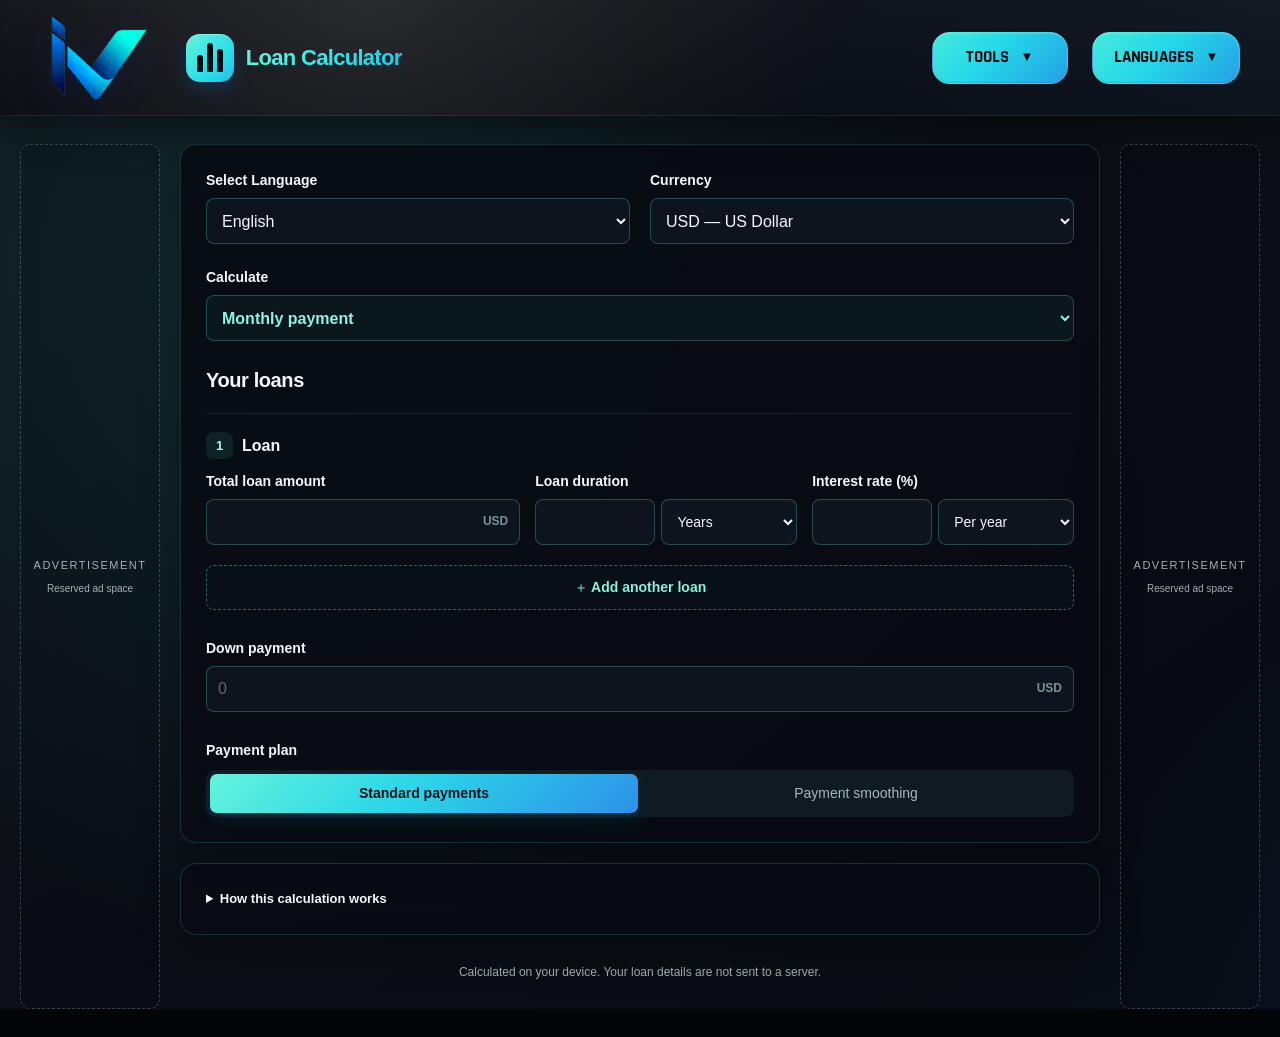
==== commit a79ef367: "Add files via upload" ====
--- a/tools/loan-calculator/index.html
+++ b/tools/loan-calculator/index.html
@@ -14,13 +14,13 @@
   <link href="https://fonts.googleapis.com/css2?family=Rajdhani:wght@600;700&display=swap" rel="stylesheet">
 
   <link rel="icon" href="favicon.svg" type="image/svg+xml">
-  <link rel="stylesheet" href="style.css?v=17">
+  <link rel="stylesheet" href="style.css?v=21">
 
-  <script defer src="i18n.js?v=17"></script>
-  <script defer src="finance.js?v=17"></script>
-  <script defer src="pdf.js?v=17"></script>
-  <script defer src="excel.js?v=17"></script>
-  <script defer src="app.js?v=17"></script>
+  <script defer src="i18n.js?v=21"></script>
+  <script defer src="finance.js?v=21"></script>
+  <script defer src="pdf.js?v=21"></script>
+  <script defer src="excel.js?v=21"></script>
+  <script defer src="app.js?v=21"></script>
 </head>
 <body>
   <div id="app"></div>
@@ -29,78 +29,5 @@
     This calculator requires JavaScript. / Esta calculadora precisa de JavaScript.
   </noscript>
 
-  <script>
-    // V19: one down payment for the complete group of loans.
-    window.addEventListener('DOMContentLoaded', () => {
-      const labels = {
-        en:'Down payment', zh:'首付款', hi:'अग्रिम भुगतान',
-        es:'Pago inicial', ar:'الدفعة المقدمة', fr:'Apport personnel',
-        ru:'Первоначальный взнос', bn:'ডাউন পেমেন্ট', pt:'Entrada',
-        id:'Uang muka', ur:'پیشگی ادائیگی'
-      };
-      const hints = {
-        en:'Deducted once from the total, proportionally across the loans.',
-        pt:'Descontada uma única vez do total, proporcionalmente entre os empréstimos.',
-        fr:'Déduit une seule fois du total, proportionnellement entre les prêts.',
-        es:'Se descuenta una sola vez del total, proporcionalmente entre los préstamos.'
-      };
-      const label = () => labels[state.lang] || labels.en;
-      state.downPayment = '';
-      function value(raw) {
-        if (!String(raw ?? '').trim()) return 0;
-        const normalized = numeric(String(raw));
-        if (!/^\d+(?:\.\d{1,2})?$/.test(normalized)) throw Error('invalidSolver');
-        const amount = Number(normalized);
-        if (!Number.isFinite(amount) || amount < 0 || amount > 1e12) throw Error('invalidSolver');
-        return amount;
-      }
-      function deduct(loans, raw) {
-        const payment = value(raw);
-        if (!payment) return loans;
-        const amounts = loans.map(loan => Number(numeric(String(loan.amount))));
-        const total = amounts.reduce((sum, amount) => sum + amount, 0);
-        if (amounts.some(amount => !Number.isFinite(amount) || amount <= 0) || payment >= total)
-          throw Error('invalidSolver');
-        return loans.map((loan, index) => ({...loan, amount:String(amounts[index] * (1 - payment / total))}));
-      }
-      const basePrepared = prepared;
-      prepared = function () {
-        const loans = basePrepared();
-        return state.target === 'amount' ? loans : deduct(loans, state.downPayment);
-      };
-      const baseRender = render;
-      render = function () {
-        baseRender();
-        if (state.target === 'amount') return;
-        document.querySelector('#add-loan').insertAdjacentHTML('afterend', `
-          <div class="payment-field" id="down-payment-section">
-            <label for="down-payment">${label()}</label>
-            <div class="amount-wrap">
-              <input id="down-payment" type="text" inputmode="decimal"
-                value="${escapeHTML(state.downPayment)}" placeholder="0" autocomplete="off">
-              <span class="currency-tag">${state.currency}</span>
-            </div>
-            <p class="hint">${hints[state.lang] || hints.en}</p>
-          </div>`);
-      };
-      document.addEventListener('input', event => {
-        if (event.target.id !== 'down-payment') return;
-        state.downPayment = event.target.value;
-        invalidate();
-      });
-      const basePdf = pdfReport;
-      pdfReport = function () {
-        const report = basePdf();
-        if (state.target !== 'amount') report.summary.push([label(), money(value(state.downPayment))]);
-        return report;
-      };
-      const baseExcel = LoanExcel.download.bind(LoanExcel);
-      LoanExcel.download = async function (exportState, words, math) {
-        if (exportState.target === 'amount') return baseExcel(exportState, words, math);
-        return baseExcel({...exportState, loans:deduct(exportState.loans, exportState.downPayment)}, words, math);
-      };
-      render();
-    });
-  </script>
 </body>
 </html>
--- a/tools/loan-calculator/style.css
+++ b/tools/loan-calculator/style.css
@@ -1536,3 +1536,6 @@
 @media (prefers-reduced-motion:reduce) {
   .site-header,.brand-link img,.menu-button,.menu-button>span:first-child,.menu-button .chevron { animation:none !important; }
 }
+
+/* Consistent separation after Add loan. */
+#down-payment-section{margin-top:28px;margin-bottom:28px;}
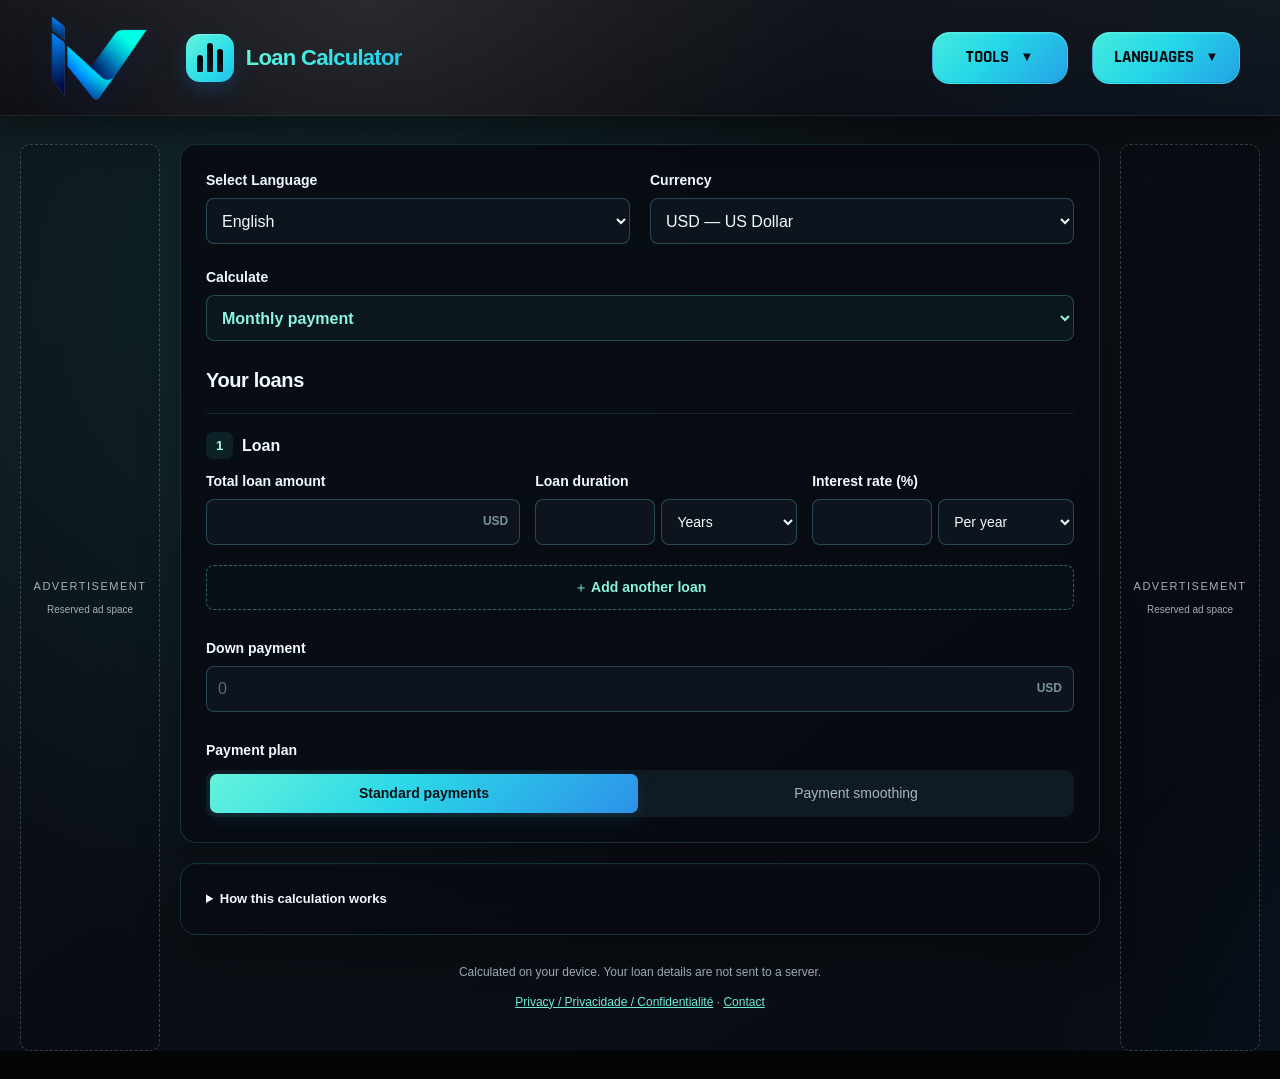
==== commit b523e3d4: "Add files via upload" ====
--- a/tools/loan-calculator/index.html
+++ b/tools/loan-calculator/index.html
@@ -14,13 +14,13 @@
   <link href="https://fonts.googleapis.com/css2?family=Rajdhani:wght@600;700&display=swap" rel="stylesheet">
 
   <link rel="icon" href="favicon.svg" type="image/svg+xml">
-  <link rel="stylesheet" href="style.css?v=21">
+  <link rel="stylesheet" href="style.css?v=23">
 
-  <script defer src="i18n.js?v=21"></script>
-  <script defer src="finance.js?v=21"></script>
-  <script defer src="pdf.js?v=21"></script>
-  <script defer src="excel.js?v=21"></script>
-  <script defer src="app.js?v=21"></script>
+  <script defer src="i18n.js?v=23"></script>
+  <script defer src="finance.js?v=23"></script>
+  <script defer src="pdf.js?v=23"></script>
+  <script defer src="excel.js?v=23"></script>
+  <script defer src="app.js?v=24"></script>
 </head>
 <body>
   <div id="app"></div>
--- a/tools/loan-calculator/style.css
+++ b/tools/loan-calculator/style.css
@@ -1539,3 +1539,10 @@
 
 /* Consistent separation after Add loan. */
 #down-payment-section{margin-top:28px;margin-bottom:28px;}
+
+/* Payment phases belong to the main result card. */
+.payment-periods{display:grid;gap:24px;margin-top:10px;}
+.payment-period .hint{margin-bottom:6px;}
+.result-periods{margin-top:24px;}
+.result-top>div:first-child{min-width:0;flex:1;}
+@media(max-width:600px){.payment-periods .payment{font-size:clamp(25px,7vw,38px);overflow-wrap:anywhere;}}
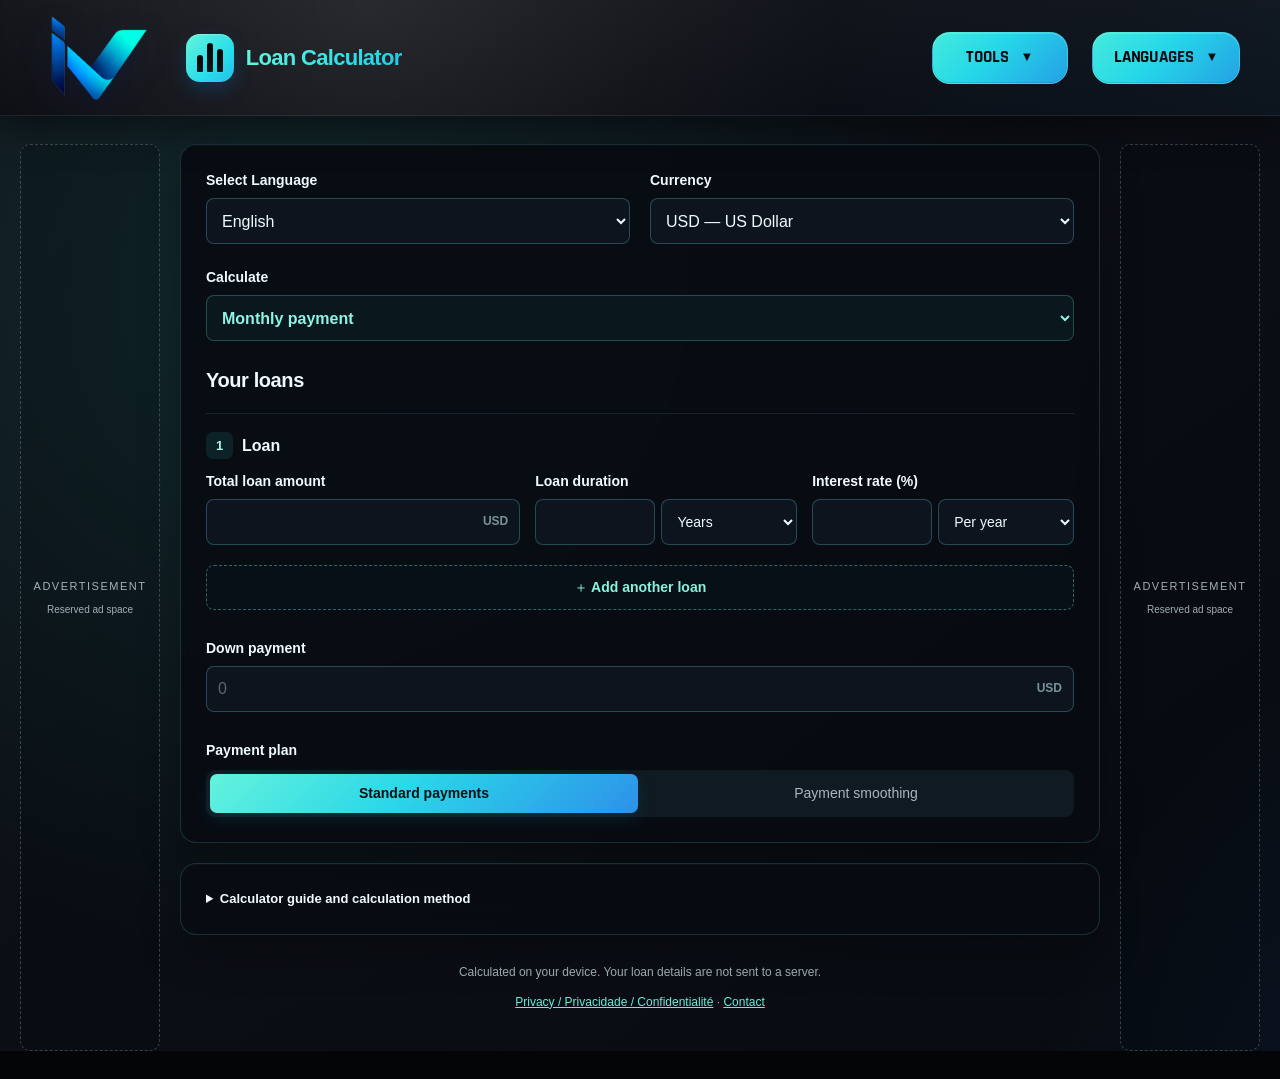
==== commit 7453403d: "Add files via upload" ====
--- a/tools/loan-calculator/index.html
+++ b/tools/loan-calculator/index.html
@@ -14,13 +14,13 @@
   <link href="https://fonts.googleapis.com/css2?family=Rajdhani:wght@600;700&display=swap" rel="stylesheet">
 
   <link rel="icon" href="favicon.svg" type="image/svg+xml">
-  <link rel="stylesheet" href="style.css?v=23">
+  <link rel="stylesheet" href="style.css?v=29">
 
-  <script defer src="i18n.js?v=23"></script>
+  <script defer src="i18n.js?v=29"></script>
   <script defer src="finance.js?v=23"></script>
   <script defer src="pdf.js?v=23"></script>
   <script defer src="excel.js?v=23"></script>
-  <script defer src="app.js?v=24"></script>
+  <script defer src="app.js?v=29"></script>
 </head>
 <body>
   <div id="app"></div>
--- a/tools/loan-calculator/style.css
+++ b/tools/loan-calculator/style.css
@@ -1546,3 +1546,9 @@
 .result-periods{margin-top:24px;}
 .result-top>div:first-child{min-width:0;flex:1;}
 @media(max-width:600px){.payment-periods .payment{font-size:clamp(25px,7vw,38px);overflow-wrap:anywhere;}}
+
+/* One guide, below the results, using the current page language. */
+.calculator-guide .guide-content { padding-top: 1rem; }
+.calculator-guide .guide-content section + section { margin-top: 1.5rem; }
+.calculator-guide h3 { margin: 0 0 .65rem; font-size: 1.05rem; }
+.calculator-guide p { margin: .65rem 0; line-height: 1.7; overflow-wrap: anywhere; }
